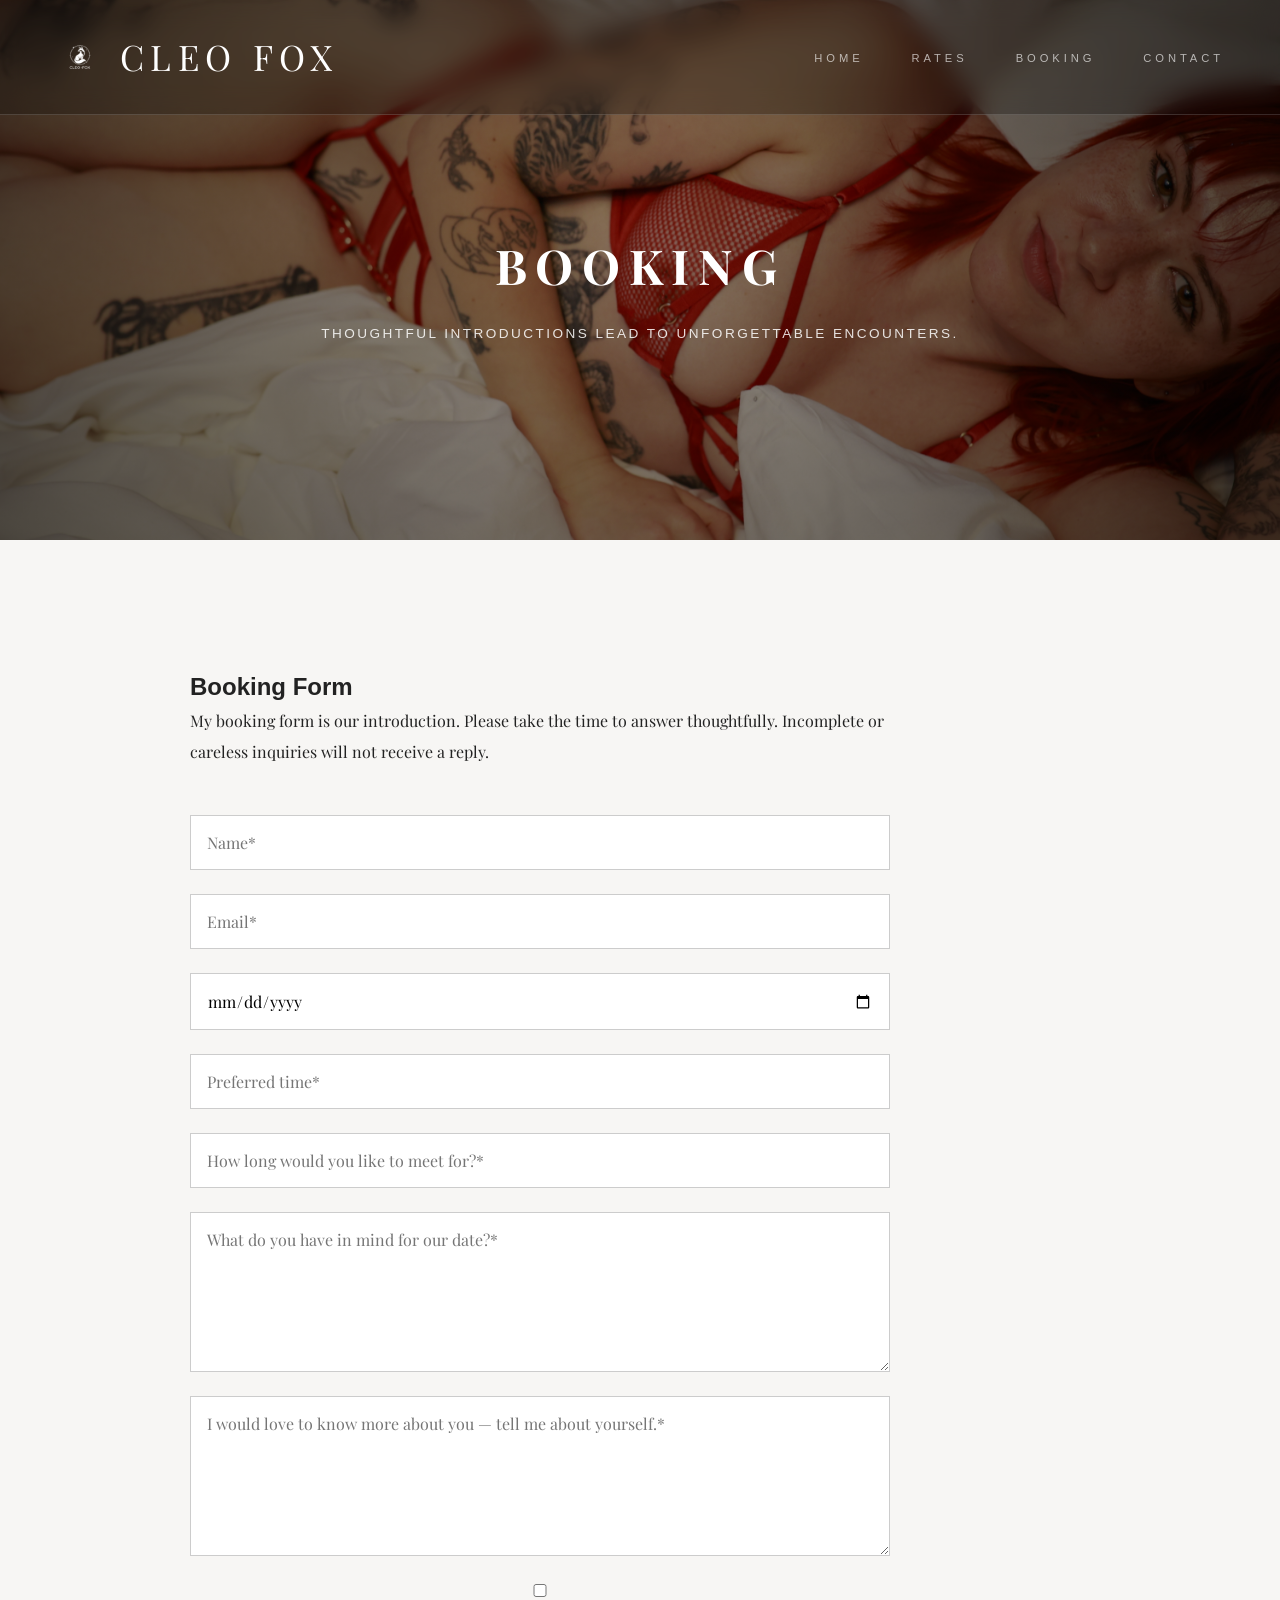
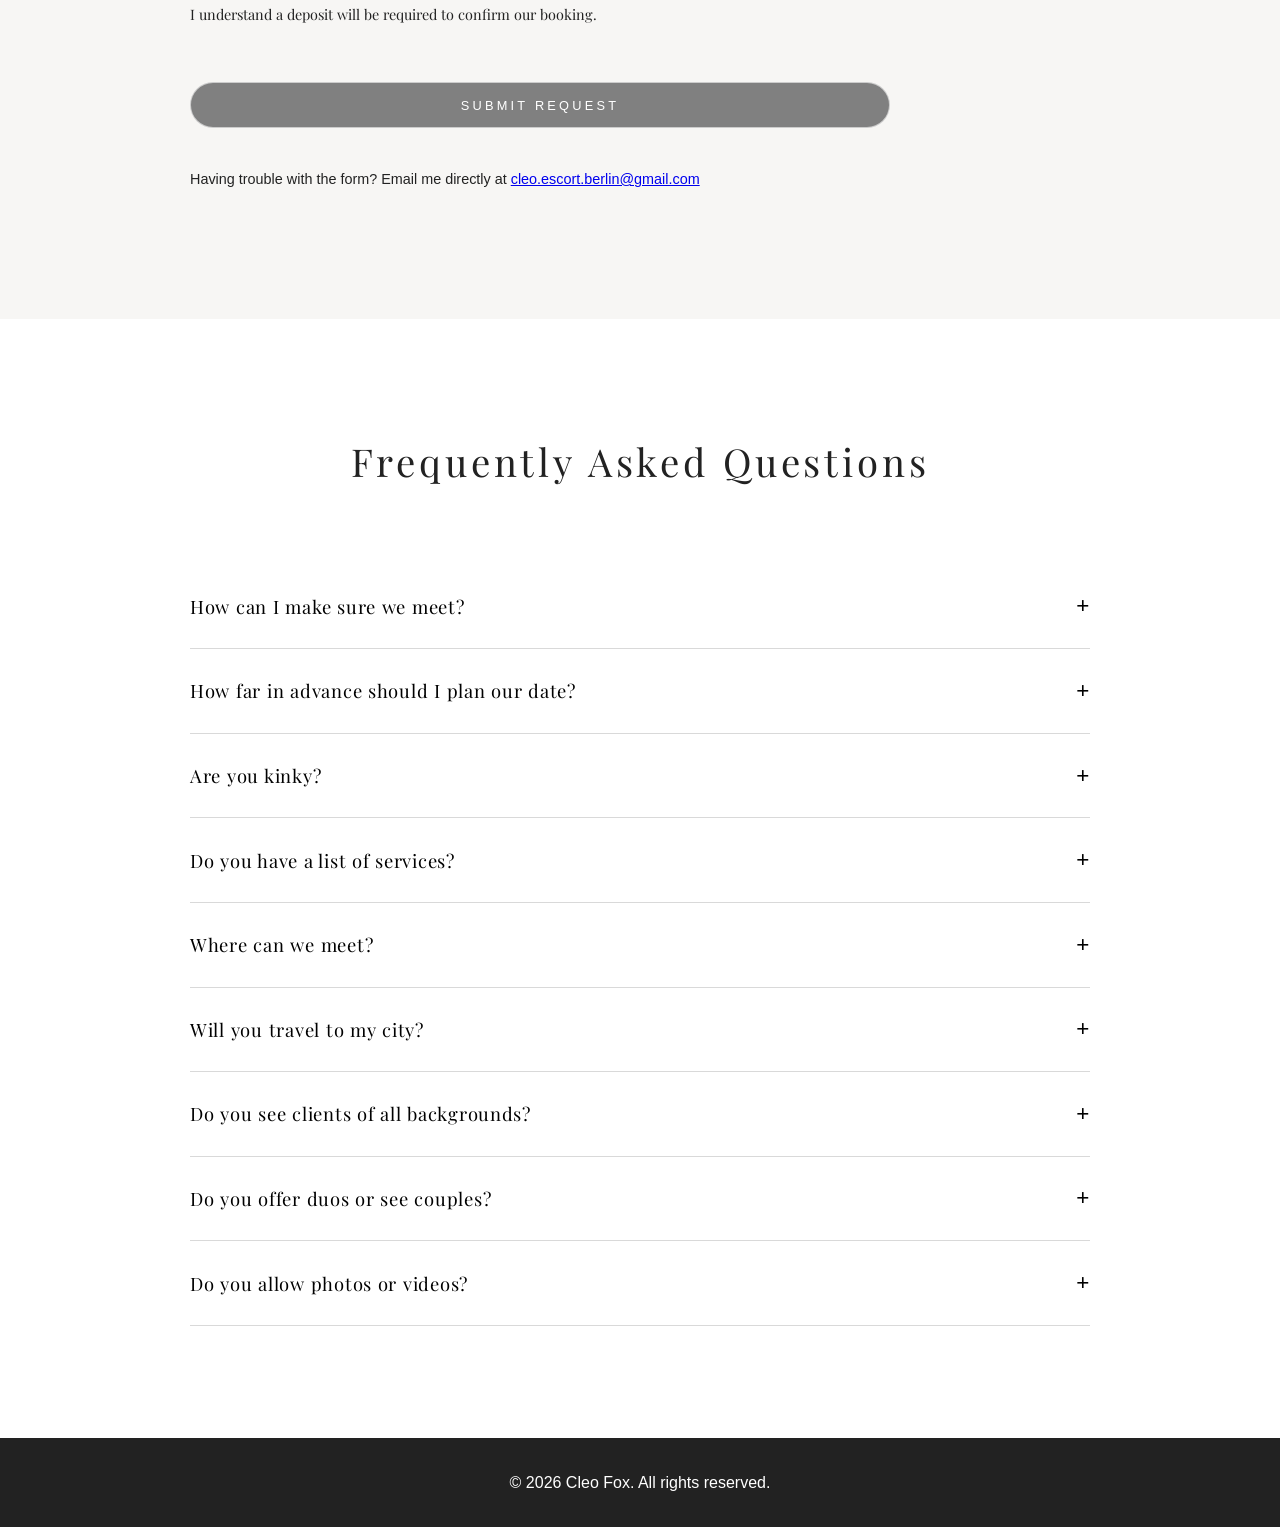
==== bookings.html @ ed2d5bcb "add booking page" ====
<!doctype html>
<html lang="en">
  <head>
    <meta charset="UTF-8" />
    <meta name="viewport" content="width=device-width, initial-scale=1.0" />
    <title>Booking – Cleo Fox</title>

    <link rel="stylesheet" href="style.css" />
    <link
      href="https://fonts.googleapis.com/css2?family=Playfair+Display:wght@400;500&display=swap"
      rel="stylesheet"
    />
    <link rel="icon" type="image/png" href="images/logo-white.png" />
  </head>

  <body>
    <header class="header">
      <nav class="nav container">
        <div class="nav-brand">
          <img
            src="images/logo-white.png"
            class="logo-img"
            alt="Cleo Fox logo"
          />
          <span class="logo-text">Cleo Fox</span>
        </div>

        <ul class="nav-list" id="navList">
          <li><a href="index.html" class="nav-link">Home</a></li>
          <li><a href="rates.html" class="nav-link">Rates</a></li>
          <li><a href="booking.html" class="nav-link active">Booking</a></li>
          <li><a href="index.html#contact" class="nav-link">Contact</a></li>
        </ul>

        <button class="nav-toggle" id="navToggle">☰</button>
      </nav>
    </header>

    <!-- ===== Booking Hero ===== -->
    <section class="rates-hero">
      <div class="rates-hero-inner">
        <h1>Booking</h1>
        <p>Thoughtful introductions lead to unforgettable encounters.</p>
      </div>
    </section>

    <!-- ===== Booking Form ===== -->
    <section class="rates-section">
      <div class="rates-inner">
        <h2>Booking Form</h2>

        <p class="booking-note">
          My booking form is our introduction. Please take the time to answer
          thoughtfully. Incomplete or careless inquiries will not receive a
          reply.
        </p>

        <!-- IMPORTANT:
         action = Google Apps Script URL (see step 3)
    -->
        <form
          class="booking-form"
          action="PASTE_YOUR_GOOGLE_SCRIPT_URL_HERE"
          method="POST"
        >
          <input type="text" name="name" placeholder="Name*" required />
          <input type="email" name="email" placeholder="Email*" required />

          <input type="date" name="date" required />
          <input
            type="text"
            name="time"
            placeholder="Preferred time*"
            required
          />

          <input
            type="text"
            name="duration"
            placeholder="How long would you like to meet for?*"
            required
          />

          <textarea
            name="date_idea"
            placeholder="What do you have in mind for our date?*"
            required
          ></textarea>

          <textarea
            name="about_you"
            placeholder="I would love to know more about you — tell me about yourself.*"
            required
          ></textarea>

          <label class="checkbox">
            <input type="checkbox" name="deposit" required />
            I understand a deposit will be required to confirm our booking.
          </label>

          <button type="submit" class="submit btn">Submit Request</button>
        </form>

        <p class="booking-help">
          Having trouble with the form? Email me directly at
          <a href="mailto:cleo.escort.berlin@gmail.com"
            >cleo.escort.berlin@gmail.com</a
          >
        </p>
      </div>
    </section>

    <!-- ===== FAQ ===== -->
    <section class="rates-info">
      <div class="rates-info-inner">
        <h2>Frequently Asked Questions</h2>

        <div class="faq">
          <div class="faq-item">
            <button class="faq-question">
              How can I make sure we meet?
              <span class="faq-icon">+</span>
            </button>
            <div class="faq-answer">
              <p>
                Please complete my booking form in full, or if reaching out via
                email, ensure all requested details are included. I am selective
                about who I spend my time with and do not respond to rude
                inquiries or requests for unsafe services.
              </p>
            </div>
          </div>

          <div class="faq-item">
            <button class="faq-question">
              How far in advance should I plan our date?
              <span class="faq-icon">+</span>
            </button>
            <div class="faq-answer">
              <p>
                The earlier you plan, the better. Ideally, bookings should be
                made at least one week in advance. I am generally unavailable
                for same-day bookings in Berlin, though occasional exceptions
                may occur while on tour.
              </p>
            </div>
          </div>

          <div class="faq-item">
            <button class="faq-question">
              Are you kinky?
              <span class="faq-icon">+</span>
            </button>
            <div class="faq-answer">
              <p>
                Yes. I have extensive kink experience and enjoy dominance. If
                you have a particular kink or fetish in mind, feel free to
                mention it in your booking inquiry.
              </p>
            </div>
          </div>

          <div class="faq-item">
            <button class="faq-question">
              Do you have a list of services?
              <span class="faq-icon">+</span>
            </button>
            <div class="faq-answer">
              <p>
                I offer classic GFE and sensual domination. Rather than working
                from a checklist, I prefer to let our unique connection guide
                the experience. If you have something specific in mind, please
                mention it.
              </p>
            </div>
          </div>

          <div class="faq-item">
            <button class="faq-question">
              Where can we meet?
              <span class="faq-icon">+</span>
            </button>
            <div class="faq-answer">
              <p>In Berlin, I exclusively offer outcalls to hotels.</p>
            </div>
          </div>

          <div class="faq-item">
            <button class="faq-question">
              Will you travel to my city?
              <span class="faq-icon">+</span>
            </button>
            <div class="faq-answer">
              <p>
                If you would like me to come to you, you can book me for an FMTY
                (Fly-Me-To-You). FMTY is the only guaranteed way to ensure we
                meet outside of my tour schedule.
              </p>
            </div>
          </div>

          <div class="faq-item">
            <button class="faq-question">
              Do you see clients of all backgrounds?
              <span class="faq-icon">+</span>
            </button>
            <div class="faq-answer">
              <p>
                Yes. I do not discriminate based on race, body type, age, or
                ability. Respect and adherence to my booking protocols are the
                only requirements.
              </p>
            </div>
          </div>

          <div class="faq-item">
            <button class="faq-question">
              Do you offer duos or see couples?
              <span class="faq-icon">+</span>
            </button>
            <div class="faq-answer">
              <p>
                Yes to both. I work with trusted provider friends for duo
                experiences, and I love playing with couples. Please share your
                interests in your inquiry.
              </p>
            </div>
          </div>

          <div class="faq-item">
            <button class="faq-question">
              Do you allow photos or videos?
              <span class="faq-icon">+</span>
            </button>
            <div class="faq-answer">
              <p>
                Yes, under clearly defined conditions discussed in advance.
                Different terms apply depending on the type of content and its
                intended use.
              </p>
            </div>
          </div>
        </div>
      </div>
    </section>

    <footer class="footer">
      <p>&copy; 2026 Cleo Fox. All rights reserved.</p>
    </footer>

    <script>
      const navToggle = document.getElementById("navToggle");
      const navList = document.getElementById("navList");

      navToggle.addEventListener("click", () => {
        navList.classList.toggle("nav-list-active");
        document.body.classList.toggle("menu-open");
      });

      document.querySelectorAll(".faq-question").forEach((btn) => {
        btn.addEventListener("click", () => {
          const item = btn.parentElement;
          item.classList.toggle("active");
        });
      });
    </script>
  </body>
</html>
---- style.css ----
/* ================= Base ================= */

* {
  margin: 0;
  padding: 0;
  box-sizing: border-box;
  font-family: "Poppins", sans-serif;
  transition-timing-function: cubic-bezier(0.2, 0.8, 0.2, 1);
}

html {
  scroll-behavior: smooth;
}

body {
  font-family: Arial, sans-serif;
  color: #222;
  line-height: 1.6;
}

/* ================= Navigation ================= */

.header {
  width: 100%;
  position: absolute;
  top: 0;
  z-index: 6000; /* keep header above overlays */
  background: rgba(0, 0, 0, 0.25);
  backdrop-filter: blur(12px);
  -webkit-backdrop-filter: blur(12px);
  border-bottom: 1px solid rgba(255, 255, 255, 0.15);
}

.logo-img {
  width: 48px;
  height: auto;
}

.logo-text {
  font-size: 2.2rem;
  font-weight: 400;
  letter-spacing: 0.18em;
  text-transform: uppercase;
  color: #fff;
  font-family: "Playfair Display", serif;
}

.nav {
  display: flex;
  align-items: center;
  justify-content: space-between;
  padding: 1.8rem 3.5rem;
  animation: navFade 1.2s ease forwards;
  position: relative;
}

@keyframes navFade {
  from {
    opacity: 0;
    transform: translateY(-10px);
  }
  to {
    opacity: 1;
    transform: translateY(0);
  }
}

.nav-brand {
  display: flex;
  align-items: center;
  gap: 1rem;
}

.nav-list {
  display: flex;
  gap: 3rem;
  list-style: none;
}

.nav-link {
  position: relative;
  color: rgba(255, 255, 255, 0.85);
  text-decoration: none;
  font-size: 0.7rem;
  font-weight: 400;
  letter-spacing: 0.35em;
  text-transform: uppercase;
  padding: 0.5rem 0;
  transition:
    color 0.4s ease,
    opacity 0.4s ease;
  opacity: 0.75;
}

.nav-link::after {
  content: "";
  position: absolute;
  left: 50%;
  bottom: -8px;
  width: 0;
  height: 1px;
  background: rgba(255, 255, 255, 0.9);
  transform: translateX(-50%);
  transition: width 0.4s ease;
}

.nav-link:hover {
  color: #fff;
  opacity: 1;
}

.nav-link:hover::after {
  width: 100%;
}

.nav-toggle {
  display: none;
  background: none;
  border: none;
  font-size: 1.5rem;
  color: #fff;
}

/* ================= Hero ================= */

.hero {
  height: 100vh;
  background: url("images/hero2.jpg") center/cover no-repeat;
  display: flex;
  align-items: center;
  justify-content: center;
  text-align: center;
  padding: 0 2rem;
  color: #fff;
  position: relative; /* stacking context */
}

.hero::before {
  content: "";
  position: absolute;
  inset: 0;
  background: radial-gradient(
    circle at 50% 35%,
    rgba(0, 0, 0, 0.15),
    rgba(0, 0, 0, 0.55)
  );
  z-index: 0;
}

/* ===== GLASS HERO BOX ===== */
.glass {
  backdrop-filter: blur(14px);
  -webkit-backdrop-filter: blur(14px);
  background: rgba(255, 255, 255, 0.15);
  border-radius: 20px;
  padding: 3rem 4rem;
  box-shadow: 0 8px 32px rgba(0, 0, 0, 0.35);
  border: 1px solid rgba(255, 255, 255, 0.25);
  position: relative;
  z-index: 1;
  box-shadow:
    0 18px 60px rgba(0, 0, 0, 0.45),
    inset 0 1px 0 rgba(255, 255, 255, 0.08);
}

/* Center content inside glass */
.glass .hero-content {
  text-align: center;
}

.glass h1 {
  letter-spacing: 0.15em;
  text-transform: uppercase;
}

.glass p {
  letter-spacing: 0.12em;
  text-transform: uppercase;
  font-size: 0.9rem;
}

.hero-content h1 {
  font-size: 3rem;
  margin-bottom: 0.5rem;
}

/* ================= Buttons ================= */

.btn {
  display: inline-block;
  margin-top: 2rem;
  padding: 0.9rem 2.8rem;
  background: transparent;
  color: #fff;
  text-decoration: none;
  border-radius: 50px;
  border: 1px solid rgba(255, 255, 255, 0.6);
  font-size: 0.8rem;
  letter-spacing: 0.25em;
  text-transform: uppercase;
  transition:
    background 0.4s ease,
    border-color 0.4s ease;
  position: relative;
  overflow: hidden;
  cursor: pointer;
}

.btn:hover {
  background: rgba(0, 0, 0, 0.35);
  border-color: rgba(255, 255, 255, 0.9);
}

/* ================= Sections ================= */

.section {
  padding: 4rem 2rem;
}

/* ================= About ================= */

.about {
  background: #f7f6f4;
  padding: 8rem 2rem;
  animation: fadeUp 1.2s ease forwards;
}

.about-inner {
  max-width: 900px;
  margin: 0 auto;
}

.about h2 {
  font-size: 2.6rem;
  font-weight: 400;
  letter-spacing: 0.05em;
  margin-bottom: 3rem;
  color: #111;
}

.about p {
  font-size: 1.05rem;
  line-height: 2;
  color: #333;
}

.about p br {
  content: "";
  display: block;
  margin: 2rem 0;
}

.about h2,
.about p {
  font-family: "Playfair Display", serif;
}

.about h2::after {
  content: "";
  display: block;
  width: 60px;
  height: 1px;
  background: #111;
  margin-top: 1.5rem;
}

@keyframes fadeUp {
  from {
    opacity: 0;
    transform: translateY(30px);
  }
  to {
    opacity: 1;
    transform: translateY(0);
  }
}

/* ================= Gallery ================= */

.gallery {
  background: #fff;
  padding: 8rem 2rem;
}

.gallery h2 {
  text-align: center;
  font-size: 2.6rem;
  font-weight: 400;
  letter-spacing: 0.12em;
  text-transform: uppercase;
  margin-bottom: 5rem;
}

.gallery-grid {
  max-width: 1400px;
  margin: 0 auto;
  display: grid;
  grid-template-columns: repeat(3, 1fr);
  gap: 3rem;
}

.gallery-item {
  position: relative;
  overflow: hidden;
  aspect-ratio: 3 / 4;
  background: #eee;
}

.gallery-item img {
  width: 100%;
  height: 100%;
  object-fit: cover;
  filter: grayscale(20%);
  transition:
    transform 0.8s ease,
    filter 0.8s ease;
}

.gallery-item:hover img {
  transform: scale(1.05);
  filter: grayscale(0%);
}

.gallery-item::after {
  content: "";
  position: absolute;
  inset: 0;
  background: rgba(0, 0, 0, 0.15);
  opacity: 0;
  transition: opacity 0.6s ease;
}

.gallery-item:hover::after {
  opacity: 1;
}

/* ================= Contact ================= */

.contact {
  padding: 8rem 2rem;
  background: #111;
  color: #fff;
}

.contact-inner {
  max-width: 950px;
  margin: 0 auto;
  text-align: center;
}

.contact h2 {
  font-size: 2.6rem;
  font-weight: 400;
  letter-spacing: 0.14em;
  text-transform: uppercase;
  margin-bottom: 1.5rem;
}

.contact-subtitle {
  max-width: 720px;
  margin: 0 auto 3.5rem;
  color: rgba(255, 255, 255, 0.78);
  letter-spacing: 0.08em;
  text-transform: uppercase;
  font-size: 0.85rem;
  line-height: 1.9;
}

.contact-card {
  margin: 0 auto;
  padding: 2.2rem 2.2rem;
  border-radius: 18px;
  background: rgba(255, 255, 255, 0.08);
  border: 1px solid rgba(255, 255, 255, 0.14);
  backdrop-filter: blur(12px);
  -webkit-backdrop-filter: blur(12px);
  box-shadow: 0 18px 55px rgba(0, 0, 0, 0.35);
  text-align: left;
}

.contact-row {
  display: grid;
  grid-template-columns: 120px 1fr;
  gap: 1.5rem;
  padding: 1.2rem 0;
}

.contact-row + .contact-row {
  border-top: 1px solid rgba(255, 255, 255, 0.12);
}

.contact-label {
  font-size: 0.7rem;
  letter-spacing: 0.28em;
  text-transform: uppercase;
  color: rgba(255, 255, 255, 0.65);
}

.contact-link,
.contact-text {
  font-size: 1rem;
  letter-spacing: 0.06em;
  color: rgba(255, 255, 255, 0.92);
}

.contact-link {
  text-decoration: none;
  position: relative;
  display: inline-block;
  width: fit-content;
}

.contact-link::after {
  content: "";
  position: absolute;
  left: 0;
  bottom: -6px;
  width: 100%;
  height: 1px;
  background: rgba(255, 255, 255, 0.35);
  transform: scaleX(0);
  transform-origin: left;
  transition:
    transform 0.35s ease,
    background 0.35s ease;
}

.contact-link:hover::after {
  transform: scaleX(1);
  background: rgba(255, 255, 255, 0.75);
}

.contact-actions {
  display: flex;
  justify-content: center;
  gap: 1rem;
  margin-top: 2.2rem;
  flex-wrap: wrap;
}

.btn.btn-light {
  border-color: rgba(255, 255, 255, 0.7);
  color: #fff;
}

.contact-note {
  margin-top: 2.8rem;
  color: rgba(255, 255, 255, 0.65);
  font-size: 0.85rem;
  letter-spacing: 0.06em;
  line-height: 1.9;
}

/* ================= Footer ================= */

.footer {
  text-align: center;
  padding: 2rem;
  background: #222;
  color: #fff;
}

/* ================= RESPONSIVE ================= */

@media (max-width: 1024px) {
  .gallery-grid {
    grid-template-columns: repeat(2, 1fr);
    gap: 2rem;
  }
}

@media (max-width: 700px) {
  .contact-card {
    text-align: left;
    padding: 1.6rem;
  }
  .contact-row {
    grid-template-columns: 1fr;
    gap: 0.5rem;
  }
}

@media (max-width: 600px) {
  .gallery-grid {
    grid-template-columns: 1fr;
  }
}

/* ===== LUXURY MOBILE NAV + HERO (FIXES) ===== */
@media (max-width: 768px) {
  /* Header spacing */
  .nav {
    padding: 1.1rem 1.2rem;
  }

  .logo-img {
    width: 40px;
  }

  .logo-text {
    font-size: 1.25rem;
    letter-spacing: 0.18em;
    line-height: 1;
  }

  /* Toggle visible + luxury */
  .nav-toggle {
    display: inline-flex;
    align-items: center;
    justify-content: center;
    width: 44px;
    height: 44px;
    border-radius: 999px;
    color: #fff;
    border: 1px solid rgba(255, 255, 255, 0.25);
    background: rgba(255, 255, 255, 0.08);
    backdrop-filter: blur(10px);
    -webkit-backdrop-filter: blur(10px);
    font-size: 1.25rem;
  }

  /* FULLSCREEN OVERLAY MENU */
  .nav-list {
    position: fixed;
    left: 0;
    right: 0;
    top: 76px; /* adjust if needed */
    bottom: 0;
    display: none;
    flex-direction: column;
    padding: 1.2rem 1.5rem;
    gap: 0;
    border-radius: 0;

    background: rgba(10, 10, 10, 0.88);
    backdrop-filter: blur(18px);
    -webkit-backdrop-filter: blur(18px);
    border: none;
    box-shadow: none;
    z-index: 5000;
  }

  .nav-list.nav-list-active {
    display: flex;
  }

  .nav-list li + li {
    border-top: 1px solid rgba(255, 255, 255, 0.1);
  }

  .nav-link {
    display: block;
    padding: 1.1rem 0;
    font-size: 0.78rem;
    letter-spacing: 0.32em;
  }

  .nav-link::after {
    bottom: -4px;
  }

  /* prevent scroll behind menu */
  body.menu-open {
    overflow: hidden;
  }

  /* hide hero card while menu open to avoid “show-through” */
  body.menu-open .glass {
    opacity: 0;
    transform: translateY(10px);
    pointer-events: none;
    transition:
      opacity 0.25s ease,
      transform 0.25s ease;
  }

  /* Dim hero background when menu open */
  body.menu-open .hero::after {
    content: "";
    position: absolute;
    inset: 0;
    background: rgba(0, 0, 0, 0.35);
    z-index: 0;
  }

  /* Hero layout on mobile */
  .hero {
    min-height: 100svh;
    padding: 7.2rem 1.2rem 2.5rem;
    align-items: center; /* more centered */
    justify-content: center;
  }

  .glass {
    width: 100%;
    max-width: 520px;
    padding: 2rem 1.6rem;
    border-radius: 18px;
  }

  .hero-content h1 {
    font-size: 2.05rem;
    letter-spacing: 0.14em;
    text-transform: uppercase;
    line-height: 1.15;
  }

  .hero-content p {
    font-size: 0.85rem;
    letter-spacing: 0.16em;
    text-transform: uppercase;
    line-height: 1.8;
    opacity: 0.9;
  }

  .btn {
    margin-top: 1.6rem;
    padding: 0.9rem 2.2rem;
    font-size: 0.72rem;
    letter-spacing: 0.28em;
  }
}

/* ================= Rates Page ================= */

.rates-hero {
  min-height: 60vh;
  background:
    radial-gradient(circle at 50% 40%, rgba(0, 0, 0, 0.35), rgba(0, 0, 0, 0.7)),
    url("images/hero.jpg") center/cover no-repeat;
  display: flex;
  align-items: center;
  justify-content: center;
  text-align: center;
  color: #fff;
  padding: 6rem 2rem 4rem;
}

.rates-hero-inner h1 {
  font-family: "Playfair Display", serif;
  font-size: 3rem;
  letter-spacing: 0.18em;
  text-transform: uppercase;
  margin-bottom: 1.2rem;
}

.rates-hero-inner p {
  font-size: 0.85rem;
  letter-spacing: 0.18em;
  text-transform: uppercase;
  opacity: 0.85;
}

/* Rates list */
.rates-section {
  background: #f7f6f4;
  padding: 8rem 2rem;
}

.rates-inner {
  max-width: 900px;
  margin: 0 auto;
}

.rate-item {
  padding: 2.8rem 0;
  border-bottom: 1px solid rgba(0, 0, 0, 0.15);
}

.rate-item:last-child {
  border-bottom: none;
}

.rate-head {
  display: flex;
  justify-content: space-between;
  align-items: baseline;
  margin-bottom: 1rem;
}

.rate-duration {
  font-family: "Playfair Display", serif;
  font-size: 1.4rem;
  letter-spacing: 0.04em;
}

.rate-price {
  font-size: 0.9rem;
  letter-spacing: 0.28em;
  text-transform: uppercase;
  opacity: 0.75;
}

.rate-desc {
  max-width: 720px;
  font-size: 1rem;
  line-height: 1.9;
  color: #333;
  font-family: "Playfair Display", serif;
}

/* Highlight Overnight subtly */
.rate-item.highlight {
  background: rgba(0, 0, 0, 0.04);
  padding-left: 2rem;
  padding-right: 2rem;
  border-radius: 8px;
}

/* Mobile */
@media (max-width: 768px) {
  .rates-hero-inner h1 {
    font-size: 2.2rem;
  }

  .rate-head {
    flex-direction: column;
    gap: 0.4rem;
  }

  .rate-price {
    letter-spacing: 0.22em;
  }
}

/* ================= Rates – Additional Information ================= */

.rates-info {
  background: #fff;
  padding: 7rem 2rem;
}

.rates-info-inner {
  max-width: 900px;
  margin: 0 auto;
}

.rates-info h2 {
  font-family: "Playfair Display", serif;
  font-size: 2.4rem;
  font-weight: 400;
  letter-spacing: 0.1em;
  margin-bottom: 4.5rem;
  text-align: center;
}

.info-block + .info-block {
  margin-top: 4.5rem;
}

.info-block h3 {
  font-family: "Playfair Display", serif;
  font-size: 1.45rem;
  font-weight: 400;
  letter-spacing: 0.04em;
  margin-bottom: 1.6rem;
}

.info-block p {
  font-family: "Playfair Display", serif;
  font-size: 1rem;
  line-height: 1.9;
  color: #333;
  max-width: 720px;
}

.info-block p + p {
  margin-top: 1.6rem;
}

/* Elegant list style */
.info-list {
  list-style: none;
  padding: 0;
  max-width: 720px;
}

.info-list li {
  position: relative;
  padding-left: 1.8rem;
  font-family: "Playfair Display", serif;
  font-size: 1rem;
  line-height: 1.9;
  color: #333;
}

.info-list li + li {
  margin-top: 1.3rem;
}

.info-list li::before {
  content: "—";
  position: absolute;
  left: 0;
  color: rgba(0, 0, 0, 0.45);
}

/* Mobile refinement */
@media (max-width: 768px) {
  .rates-info {
    padding: 5rem 1.5rem;
  }

  .rates-info h2 {
    font-size: 2rem;
  }

  .info-block h3 {
    font-size: 1.3rem;
  }
}

/* ================= Booking Form ================= */

.booking-note {
  max-width: 700px;
  margin-bottom: 3rem;
  font-family: "Playfair Display", serif;
  line-height: 1.9;
}

.booking-form {
  display: grid;
  gap: 1.5rem;
  max-width: 700px;
}

.booking-form input,
.booking-form textarea {
  width: 100%;
  padding: 1rem;
  border: 1px solid rgba(0, 0, 0, 0.2);
  font-family: "Playfair Display", serif;
  font-size: 1rem;
}

.booking-form textarea {
  min-height: 160px;
  resize: vertical;
}

.checkbox {
  font-size: 0.9rem;
  font-family: "Playfair Display", serif;
}

.booking-help {
  margin-top: 2.5rem;
  font-size: 0.9rem;
}

.submit {
  color: white;
  background: grey;
}

/* ================= FAQ ACCORDION ================= */

.faq {
  max-width: 900px;
  margin: 0 auto;
}

.faq-item {
  border-bottom: 1px solid rgba(0, 0, 0, 0.15);
}

.faq-question {
  width: 100%;
  background: none;
  border: none;
  padding: 1.8rem 0;
  text-align: left;
  display: flex;
  justify-content: space-between;
  align-items: center;

  font-family: "Playfair Display", serif;
  font-size: 1.15rem;
  letter-spacing: 0.04em;
  cursor: pointer;
}

.faq-icon {
  font-size: 1.4rem;
  transition: transform 0.35s ease;
}

.faq-answer {
  max-height: 0;
  overflow: hidden;
  transition: max-height 0.45s ease;
}

.faq-answer p {
  padding: 0 0 1.8rem;
  font-family: "Playfair Display", serif;
  line-height: 1.9;
  max-width: 720px;
}

/* active state */
.faq-item.active .faq-answer {
  max-height: 500px;
}

.faq-item.active .faq-icon {
  transform: rotate(45deg); /* + turns into × */
}

/* Mobile */
@media (max-width: 768px) {
  .faq-question {
    font-size: 1.05rem;
  }
}
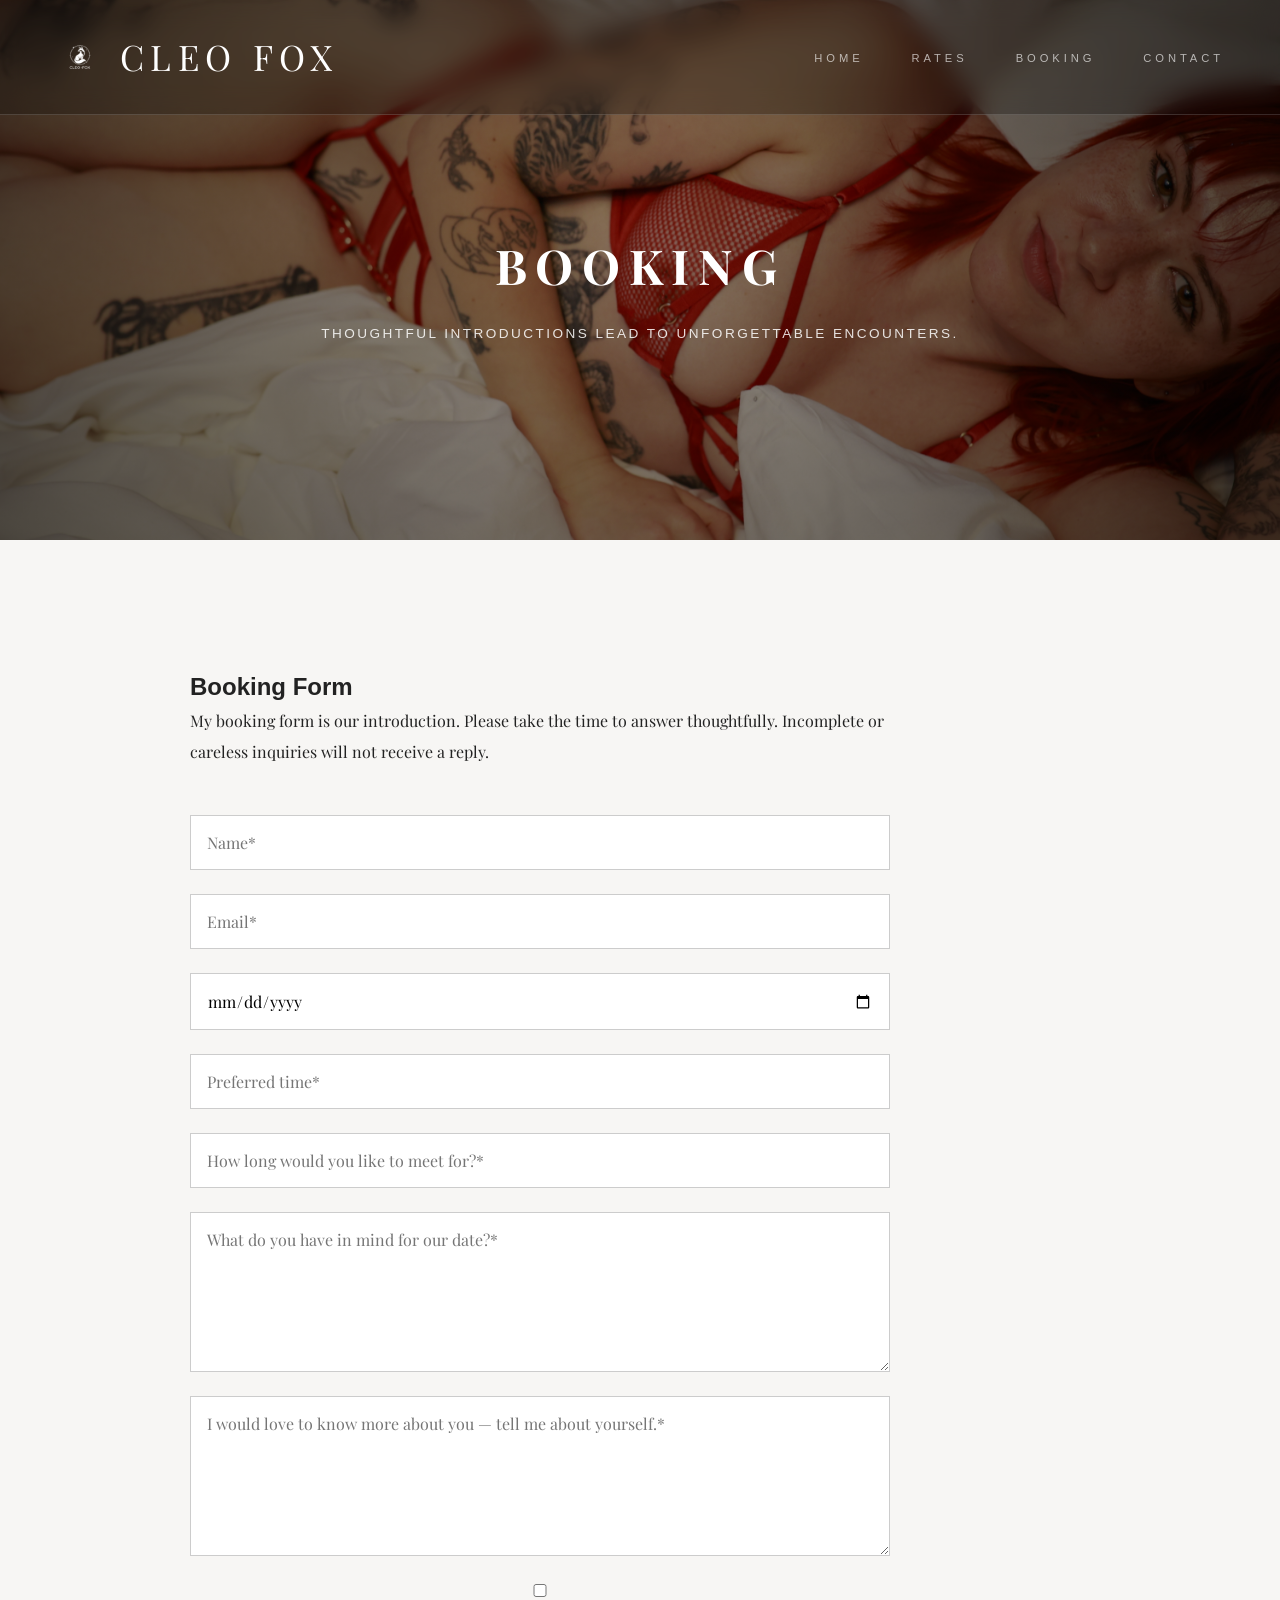
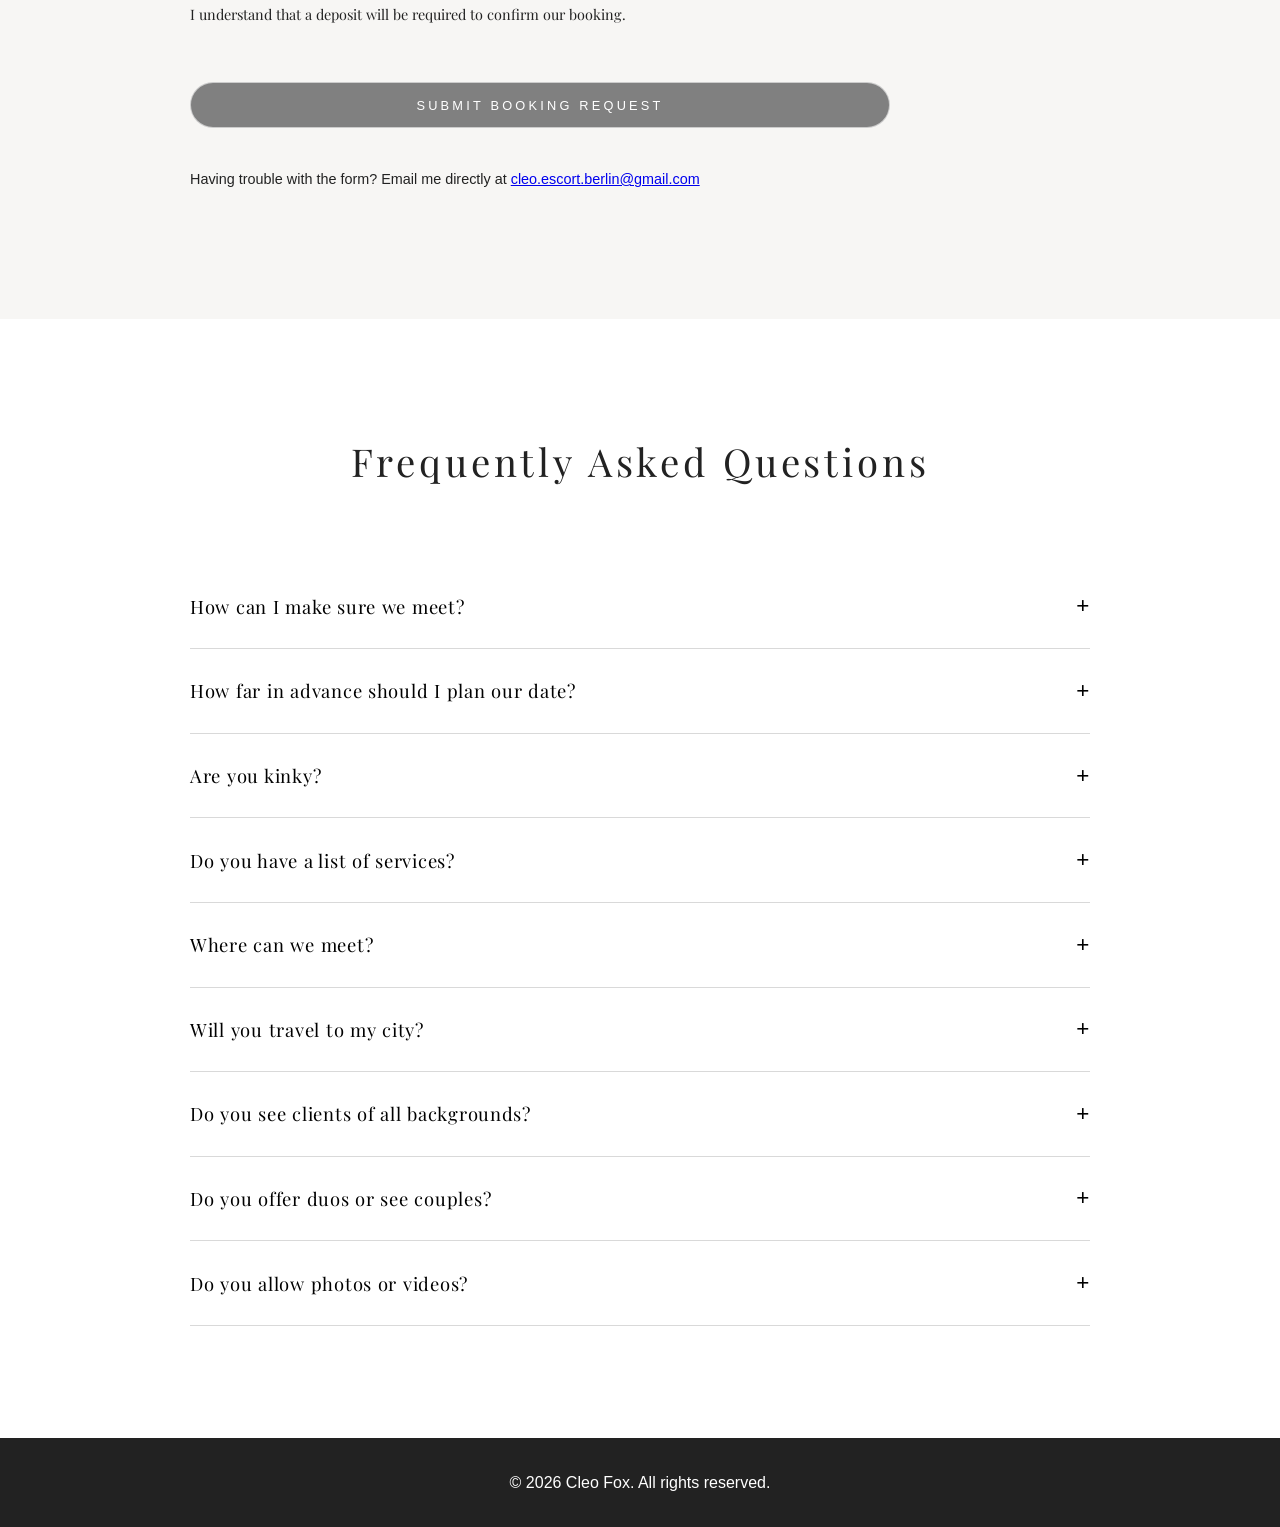
==== commit b526bbe9: "booking form" ====
--- a/bookings.html
+++ b/bookings.html
@@ -55,57 +55,81 @@
           reply.
         </p>
 
-        <!-- IMPORTANT:
-         action = Google Apps Script URL (see step 3)
-    -->
         <form
           class="booking-form"
-          action="PASTE_YOUR_GOOGLE_SCRIPT_URL_HERE"
+          action="https://formspree.io/f/mzddgaaz"
           method="POST"
         >
-          <input type="text" name="name" placeholder="Name*" required />
-          <input type="email" name="email" placeholder="Email*" required />
-
-          <input type="date" name="date" required />
+          <!-- Formspree settings -->
+          <input
+            type="hidden"
+            name="_subject"
+            value="New Booking Request — Cleo Fox"
+          />
+          <input type="hidden" name="_template" value="table" />
+          <input type="text" name="_gotcha" style="display: none" />
+          <input
+            type="hidden"
+            name="_next"
+            value="https:annehxx.github.io/Gounchi/thank-you.html"
+          />
+
+          <!-- Name -->
+          <input type="text" name="Name" placeholder="Name*" required />
+
+          <!-- Email -->
+          <input type="email" name="Email" placeholder="Email*" required />
+
+          <!-- Preferred Date -->
+          <input type="date" name="Preferred Date" required />
+
+          <!-- Preferred Time -->
           <input
             type="text"
-            name="time"
+            name="Preferred Time"
             placeholder="Preferred time*"
             required
           />
 
+          <!-- Duration -->
           <input
             type="text"
-            name="duration"
+            name="Duration"
             placeholder="How long would you like to meet for?*"
             required
           />
 
+          <!-- Date Idea -->
           <textarea
-            name="date_idea"
+            name="Date Idea"
             placeholder="What do you have in mind for our date?*"
             required
           ></textarea>
 
+          <!-- About You -->
           <textarea
-            name="about_you"
+            name="About You"
             placeholder="I would love to know more about you — tell me about yourself.*"
             required
           ></textarea>
 
+          <!-- Deposit checkbox -->
           <label class="checkbox">
-            <input type="checkbox" name="deposit" required />
-            I understand a deposit will be required to confirm our booking.
+            <input type="checkbox" name="Deposit Acknowledged" required />
+            I understand that a deposit will be required to confirm our booking.
           </label>
 
-          <button type="submit" class="submit btn">Submit Request</button>
+          <!-- Submit -->
+          <button type="submit" class="submit btn">
+            Submit Booking Request
+          </button>
         </form>
 
         <p class="booking-help">
           Having trouble with the form? Email me directly at
-          <a href="mailto:cleo.escort.berlin@gmail.com"
-            >cleo.escort.berlin@gmail.com</a
-          >
+          <a href="mailto:cleo.escort.berlin@gmail.com">
+            cleo.escort.berlin@gmail.com
+          </a>
         </p>
       </div>
     </section>
--- a/style.css
+++ b/style.css
@@ -242,6 +242,7 @@
   font-size: 1.05rem;
   line-height: 2;
   color: #333;
+  margin-bottom: 2rem;
 }
 
 .about p br {
@@ -272,6 +273,59 @@
   to {
     opacity: 1;
     transform: translateY(0);
+  }
+}
+
+/* ================= Profile Details ================= */
+
+.profile-details {
+  background: #f7f6f4; /* same tone as about */
+  padding: 6rem 2rem;
+}
+
+.profile-inner {
+  max-width: 900px;
+  margin: 0 auto;
+}
+
+.profile-details h3 {
+  font-family: "Playfair Display", serif;
+  font-size: 2rem;
+  font-weight: 400;
+  letter-spacing: 0.08em;
+  margin-bottom: 3rem;
+}
+
+.details-grid {
+  display: grid;
+  grid-template-columns: repeat(2, 1fr);
+  gap: 1.8rem 3rem;
+}
+
+.detail-item {
+  font-family: "Playfair Display", serif;
+  font-size: 1rem;
+  line-height: 1.6;
+  color: #222;
+}
+
+.detail-item span {
+  display: block;
+  font-size: 0.65rem;
+  letter-spacing: 0.32em;
+  text-transform: uppercase;
+  color: rgba(0, 0, 0, 0.55);
+  margin-bottom: 0.35rem;
+}
+
+/* Mobile */
+@media (max-width: 768px) {
+  .details-grid {
+    grid-template-columns: 1fr;
+  }
+
+  .profile-details {
+    padding: 4.5rem 1.5rem;
   }
 }
 
@@ -914,3 +968,37 @@
     font-size: 1.05rem;
   }
 }
+/* ================= Thank You Page ================= */
+
+.thank-you-hero {
+  background: url("images/hero2.jpg") center/cover no-repeat;
+}
+
+.thank-you-glass {
+  padding: 3.5rem 4.5rem;
+}
+
+.thank-you-glass h1 {
+  font-size: 2.6rem;
+  letter-spacing: 0.18em;
+}
+
+.thank-you-glass p {
+  margin-top: 1.4rem;
+  font-size: 0.95rem;
+  letter-spacing: 0.12em;
+  line-height: 1.8;
+  opacity: 0.9;
+}
+
+/* Mobile */
+@media (max-width: 768px) {
+  .thank-you-glass {
+    padding: 2.2rem 1.6rem;
+  }
+
+  .thank-you-glass h1 {
+    font-size: 2.1rem;
+  }
+}
+
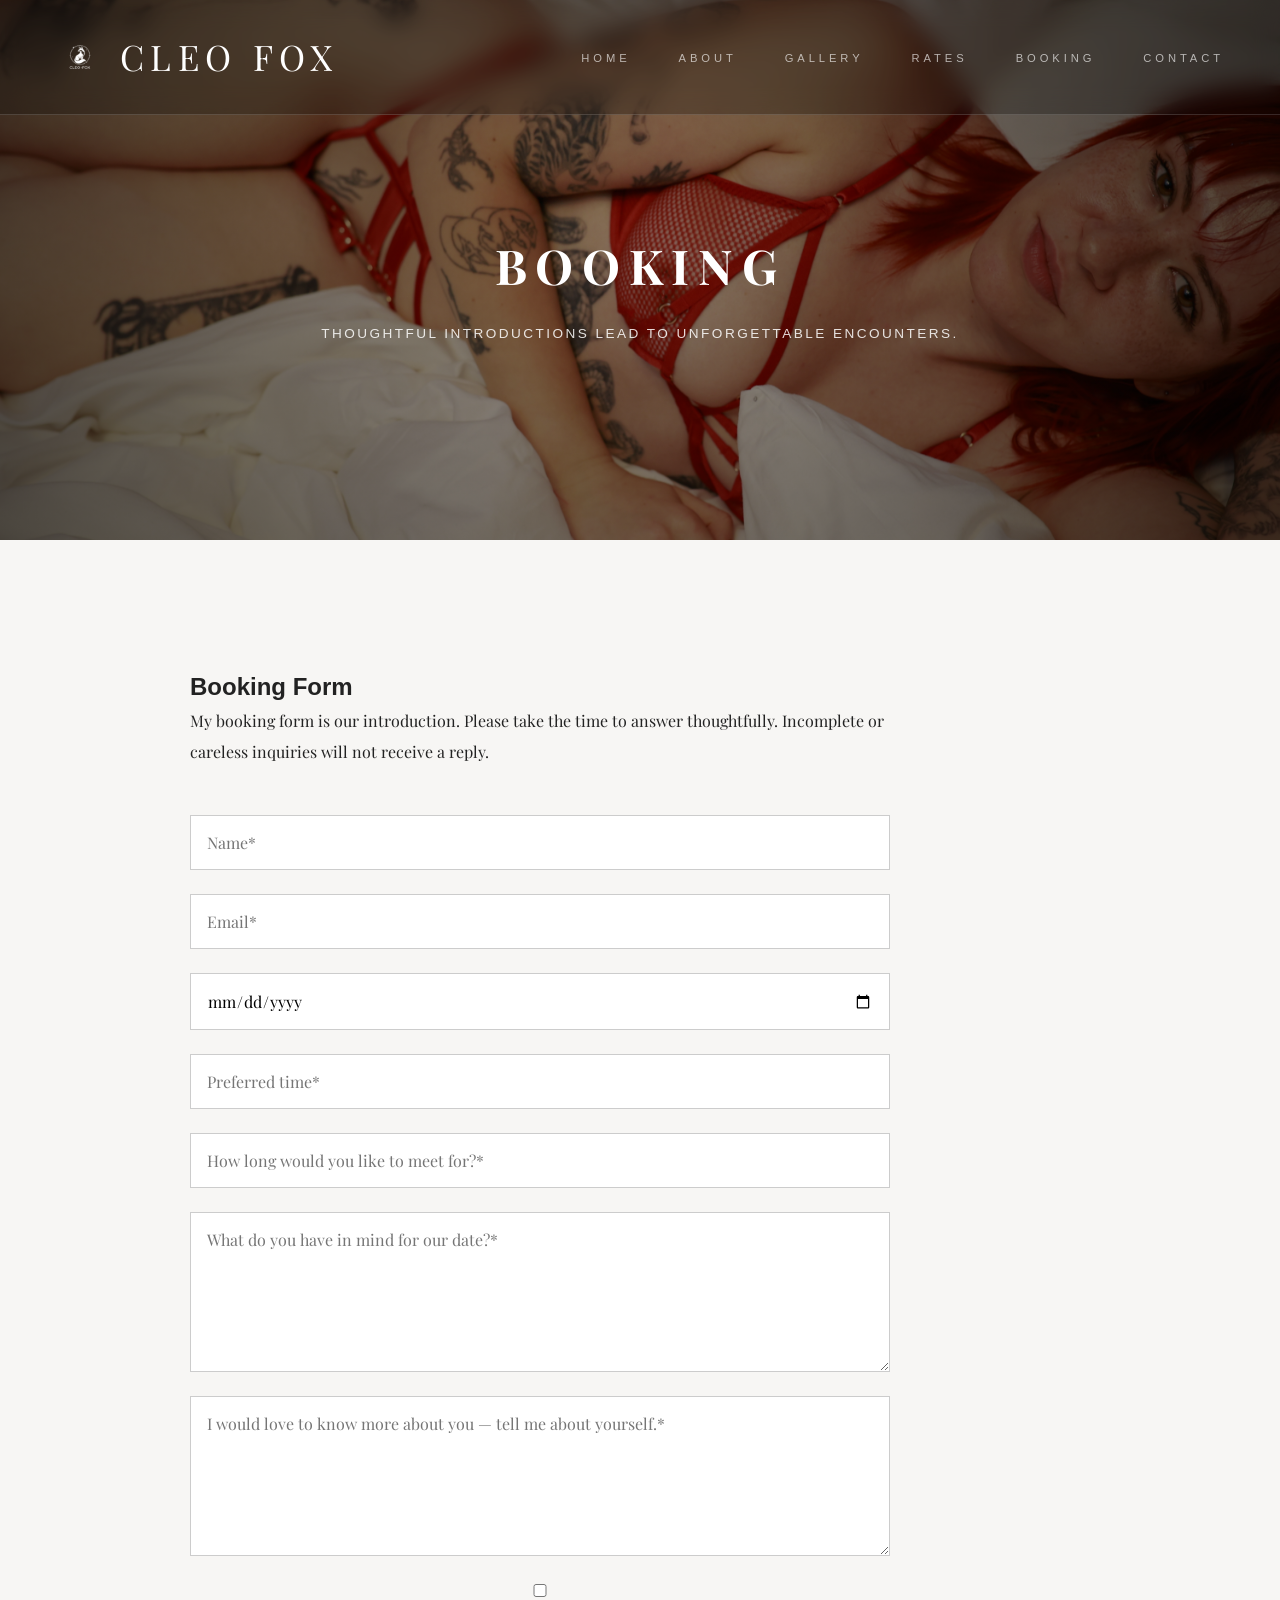
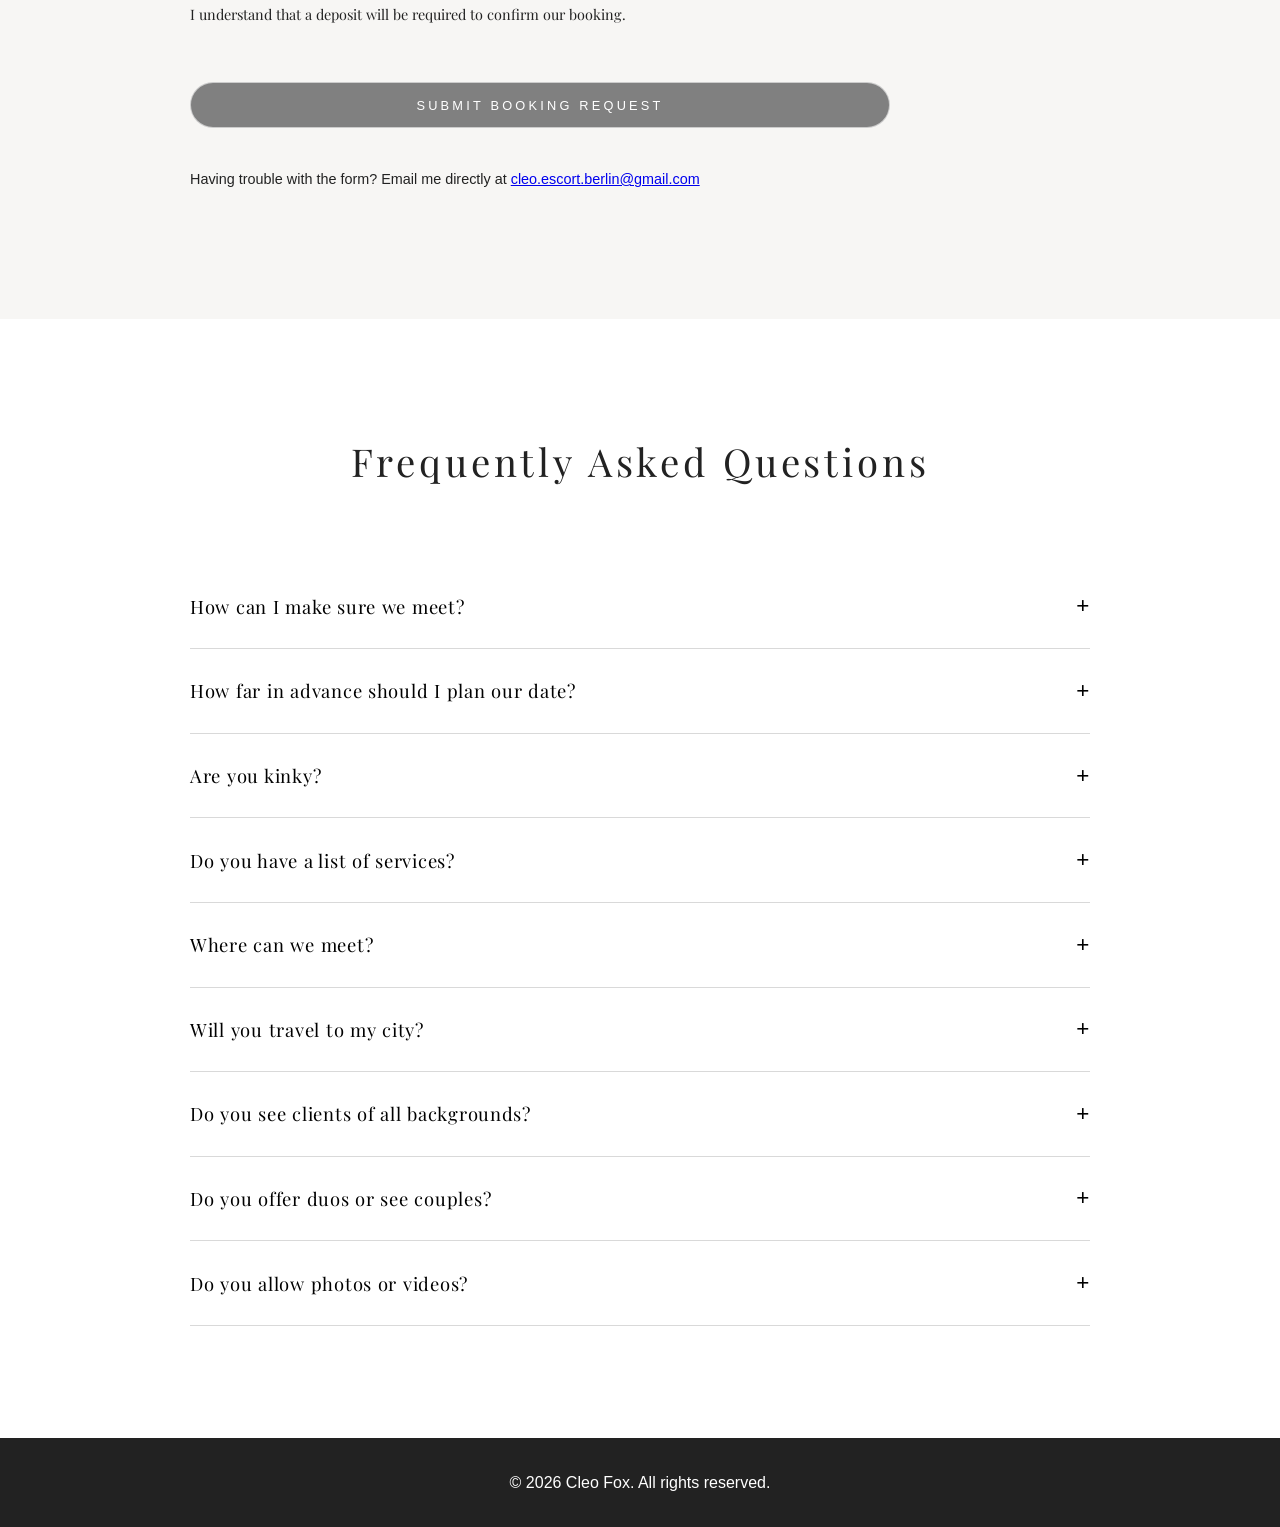
==== commit 24a18fd9: "fix navigation" ====
--- a/bookings.html
+++ b/bookings.html
@@ -26,9 +26,11 @@
         </div>
 
         <ul class="nav-list" id="navList">
-          <li><a href="index.html" class="nav-link">Home</a></li>
-          <li><a href="rates.html" class="nav-link">Rates</a></li>
-          <li><a href="booking.html" class="nav-link active">Booking</a></li>
+          <li><a href="index.html#home" class="nav-link">Home</a></li>
+          <li><a href="index.html#about" class="nav-link">About</a></li>
+          <li><a href="index.html#gallery" class="nav-link">Gallery</a></li>
+          <li><a href="rates.html" class="nav-link active">Rates</a></li>
+          <li><a href="index.html#booking" class="nav-link">Booking</a></li>
           <li><a href="index.html#contact" class="nav-link">Contact</a></li>
         </ul>
 
--- a/style.css
+++ b/style.css
@@ -971,7 +971,7 @@
 /* ================= Thank You Page ================= */
 
 .thank-you-hero {
-  background: url("images/hero2.jpg") center/cover no-repeat;
+  background: url("images/hero3.jpg") center/cover no-repeat;
 }
 
 .thank-you-glass {
@@ -1002,3 +1002,80 @@
   }
 }
 
+/* ================= Gallery Page ================= */
+
+.gallery-hero {
+  min-height: 55vh;
+  background:
+    radial-gradient(circle at 50% 35%, rgba(0,0,0,0.20), rgba(0,0,0,0.70)),
+    url("images/hero3.jpg") center/cover no-repeat;
+  display: flex;
+  align-items: center;
+  justify-content: center;
+  padding: 6rem 2rem 4rem;
+  position: relative;
+  color: #fff;
+}
+
+.gallery-hero-glass {
+  padding: 3rem 4rem;
+}
+
+.gallery-hero .hero-content h1 {
+  font-family: "Playfair Display", serif;
+  font-size: 2.8rem;
+  letter-spacing: 0.18em;
+  text-transform: uppercase;
+}
+
+.gallery-hero .hero-content p {
+  margin-top: 1rem;
+  font-size: 0.85rem;
+  letter-spacing: 0.18em;
+  text-transform: uppercase;
+  opacity: 0.85;
+}
+
+.gallery-page {
+  background: #fff;
+  padding: 7rem 2rem;
+}
+
+.gallery-page-inner {
+  max-width: 1400px;
+  margin: 0 auto;
+}
+
+/* Optional: a slightly tighter grid than homepage */
+.gallery-grid-page {
+  gap: 2.2rem;
+}
+
+/* Editorial stagger (desktop only) */
+@media (min-width: 900px) {
+  .gallery-grid-page {
+    grid-template-columns: 1.2fr 0.85fr 1fr;
+  }
+
+  .gallery-grid-page .gallery-item:nth-child(1) {
+    grid-row: span 2;
+  }
+
+  .gallery-grid-page .gallery-item:nth-child(3) {
+    transform: translateY(34px);
+  }
+
+  .gallery-grid-page .gallery-item:nth-child(5) {
+    transform: translateY(22px);
+  }
+}
+
+.gallery-discretion {
+  margin: 4rem auto 0;
+  max-width: 700px;
+  text-align: center;
+  font-family: "Playfair Display", serif;
+  letter-spacing: 0.08em;
+  opacity: 0.7;
+}
+
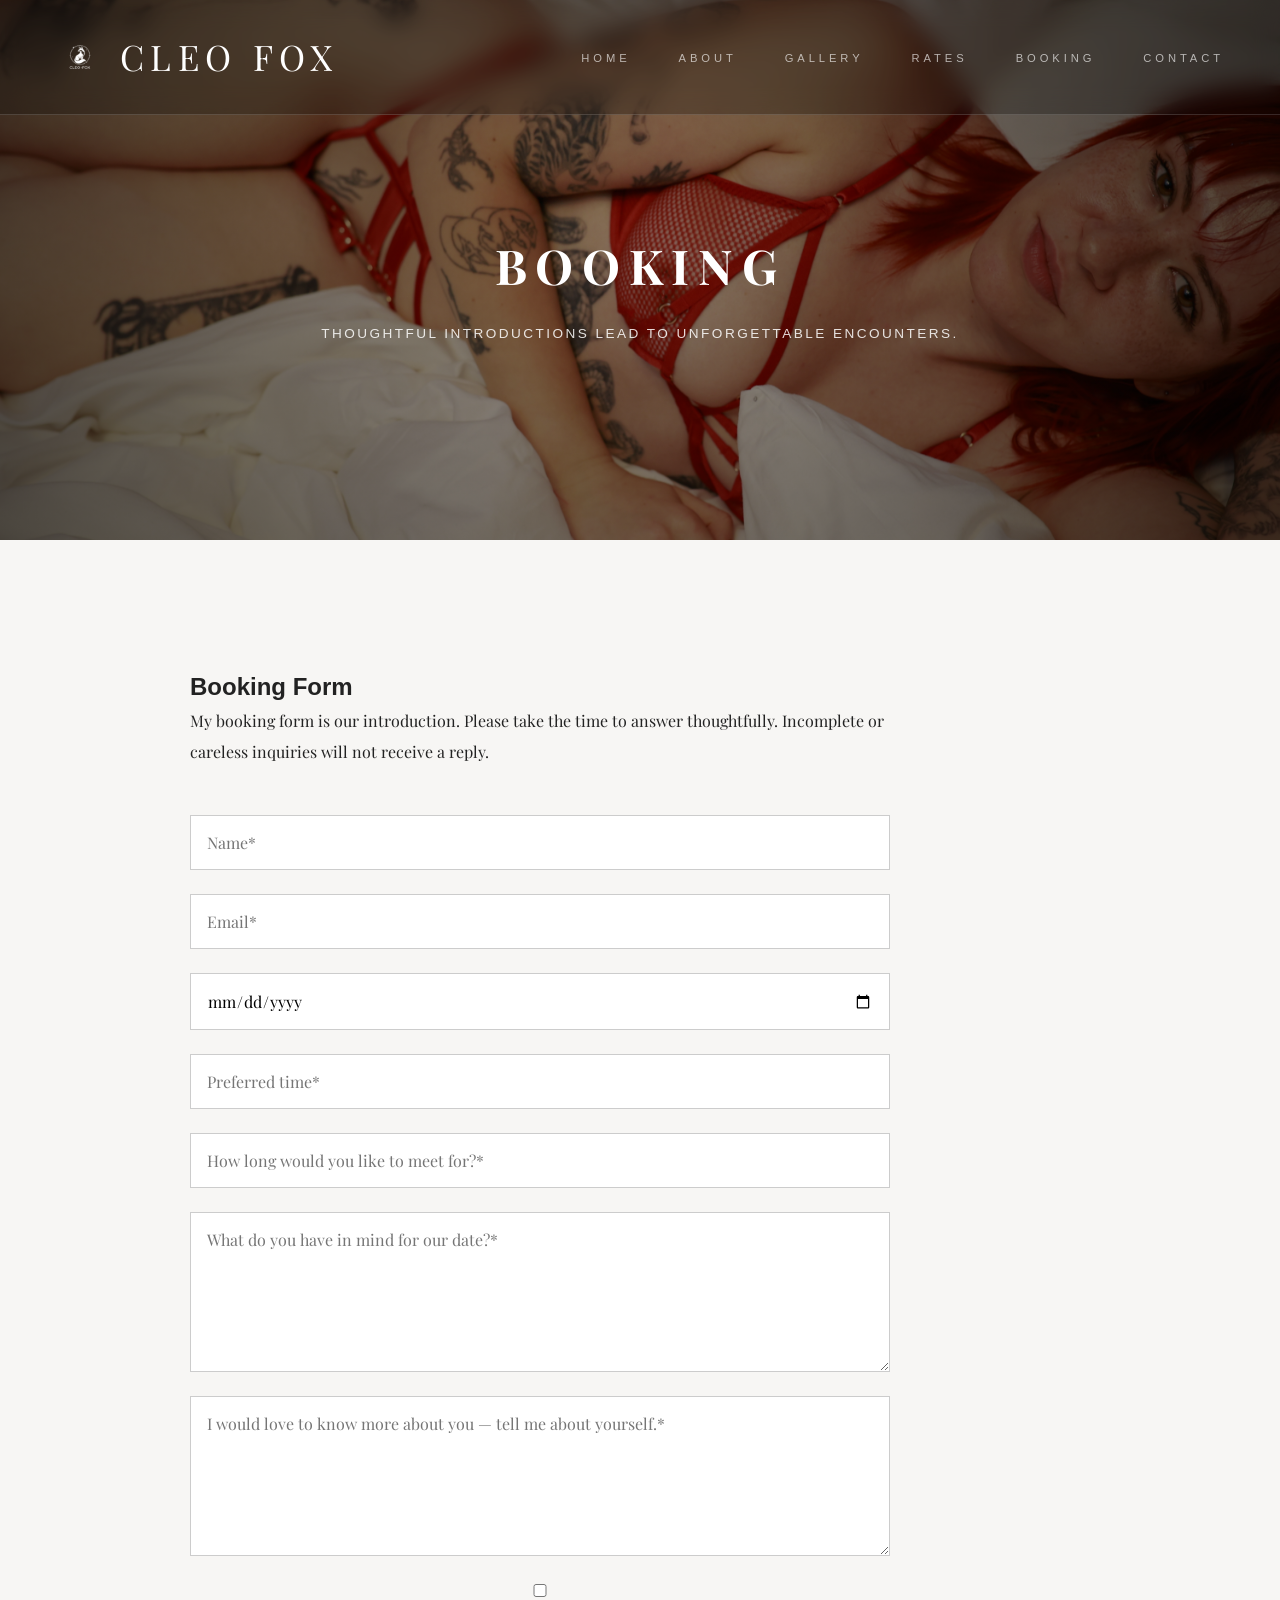
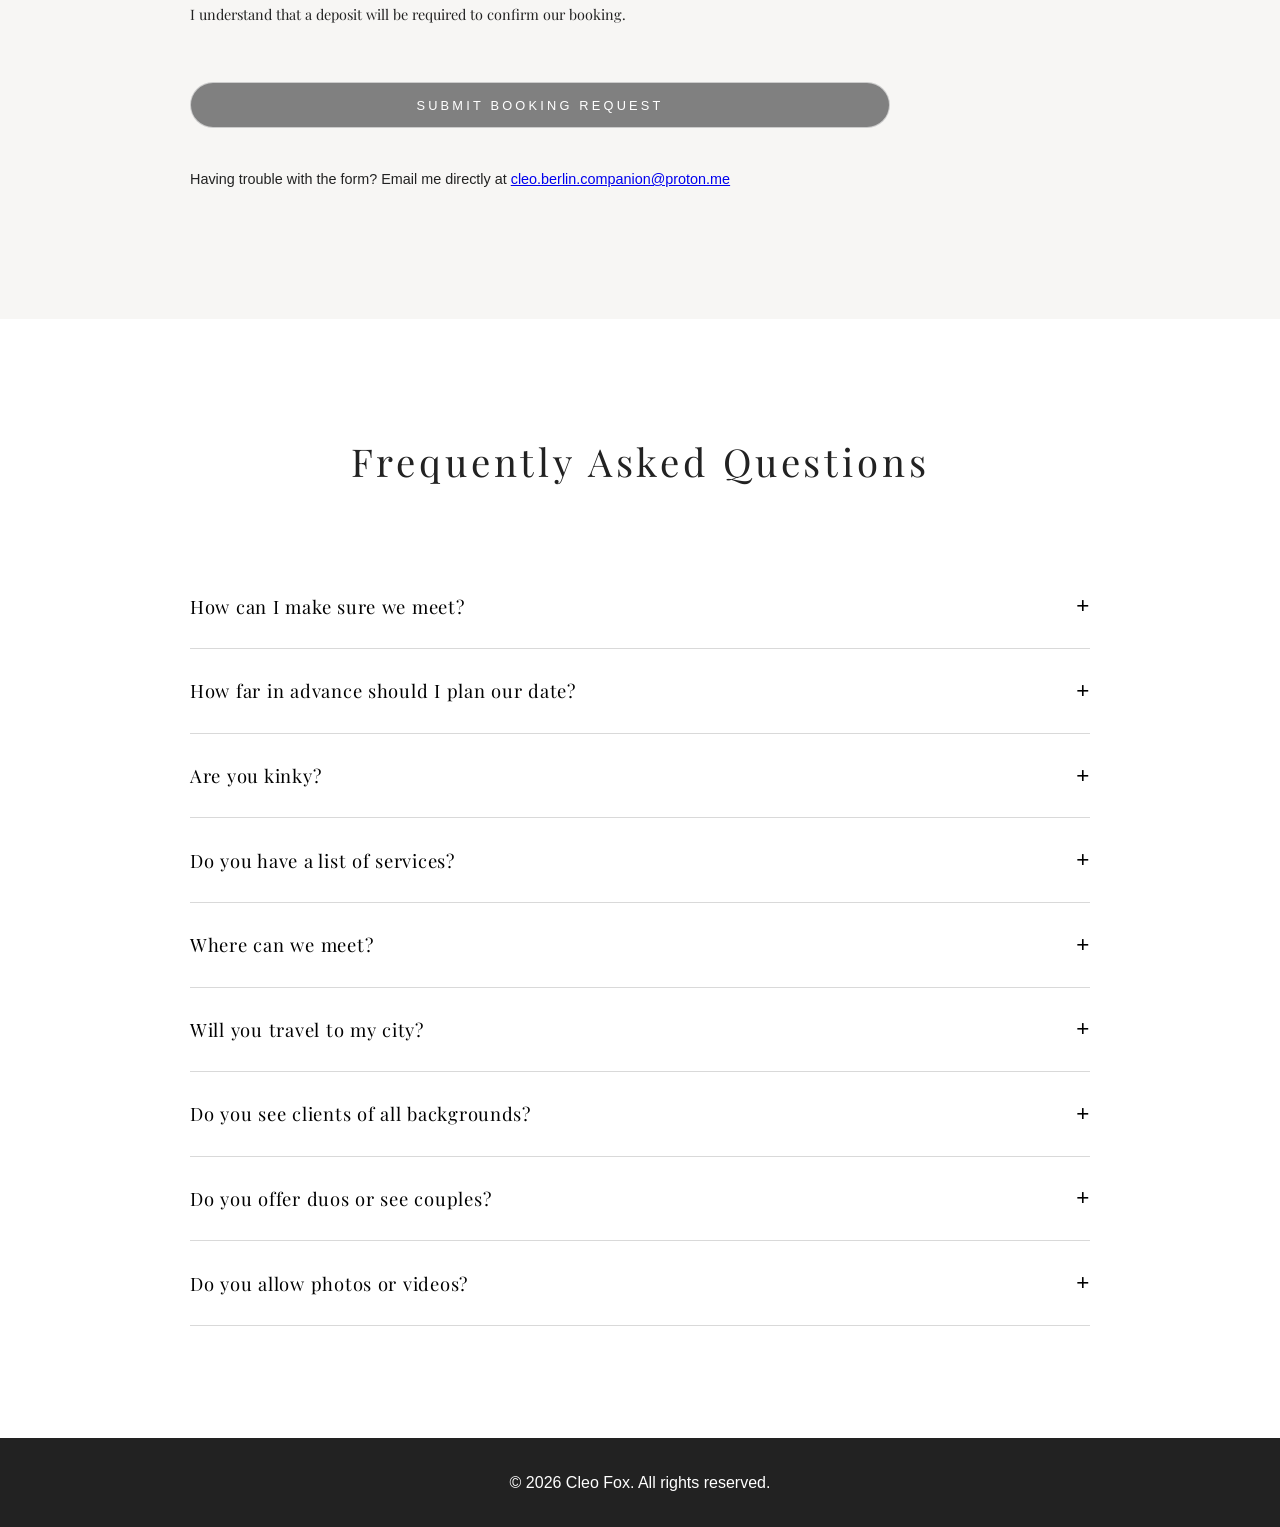
==== commit fface642: "change email and text description" ====
--- a/bookings.html
+++ b/bookings.html
@@ -28,9 +28,9 @@
         <ul class="nav-list" id="navList">
           <li><a href="index.html#home" class="nav-link">Home</a></li>
           <li><a href="index.html#about" class="nav-link">About</a></li>
-          <li><a href="index.html#gallery" class="nav-link">Gallery</a></li>
+          <li><a href="gallery.html" class="nav-link">Gallery</a></li>
           <li><a href="rates.html" class="nav-link active">Rates</a></li>
-          <li><a href="index.html#booking" class="nav-link">Booking</a></li>
+          <li><a href="bookings.html" class="nav-link">Booking</a></li>
           <li><a href="index.html#contact" class="nav-link">Contact</a></li>
         </ul>
 
@@ -39,7 +39,7 @@
     </header>
 
     <!-- ===== Booking Hero ===== -->
-    <section class="rates-hero">
+    <section class="booking-hero">
       <div class="rates-hero-inner">
         <h1>Booking</h1>
         <p>Thoughtful introductions lead to unforgettable encounters.</p>
@@ -62,6 +62,11 @@
           action="https://formspree.io/f/mzddgaaz"
           method="POST"
         >
+          <input
+            type="hidden"
+            name="_next"
+            value="https:annehxx.github.io/Gounchi/thank-you.html"
+          />
           <!-- Formspree settings -->
           <input
             type="hidden"
@@ -70,11 +75,6 @@
           />
           <input type="hidden" name="_template" value="table" />
           <input type="text" name="_gotcha" style="display: none" />
-          <input
-            type="hidden"
-            name="_next"
-            value="https:annehxx.github.io/Gounchi/thank-you.html"
-          />
 
           <!-- Name -->
           <input type="text" name="Name" placeholder="Name*" required />
@@ -129,8 +129,8 @@
 
         <p class="booking-help">
           Having trouble with the form? Email me directly at
-          <a href="mailto:cleo.escort.berlin@gmail.com">
-            cleo.escort.berlin@gmail.com
+          <a href="mailto:cleo.berlin.companion@proton.me">
+            cleo.berlin.companion@proton.me
           </a>
         </p>
       </div>
--- a/style.css
+++ b/style.css
@@ -356,7 +356,6 @@
 .gallery-item {
   position: relative;
   overflow: hidden;
-  aspect-ratio: 3 / 4;
   background: #eee;
 }
 
@@ -681,6 +680,19 @@
   min-height: 60vh;
   background:
     radial-gradient(circle at 50% 40%, rgba(0, 0, 0, 0.35), rgba(0, 0, 0, 0.7)),
+    url("images/hero4.jpg") center/cover no-repeat;
+  display: flex;
+  align-items: center;
+  justify-content: center;
+  text-align: center;
+  color: #fff;
+  padding: 6rem 2rem 4rem;
+}
+
+.booking-hero {
+  min-height: 60vh;
+  background:
+    radial-gradient(circle at 50% 40%, rgba(0, 0, 0, 0.35), rgba(0, 0, 0, 0.7)),
     url("images/hero.jpg") center/cover no-repeat;
   display: flex;
   align-items: center;
@@ -1079,3 +1091,5 @@
   opacity: 0.7;
 }
 
+
+
